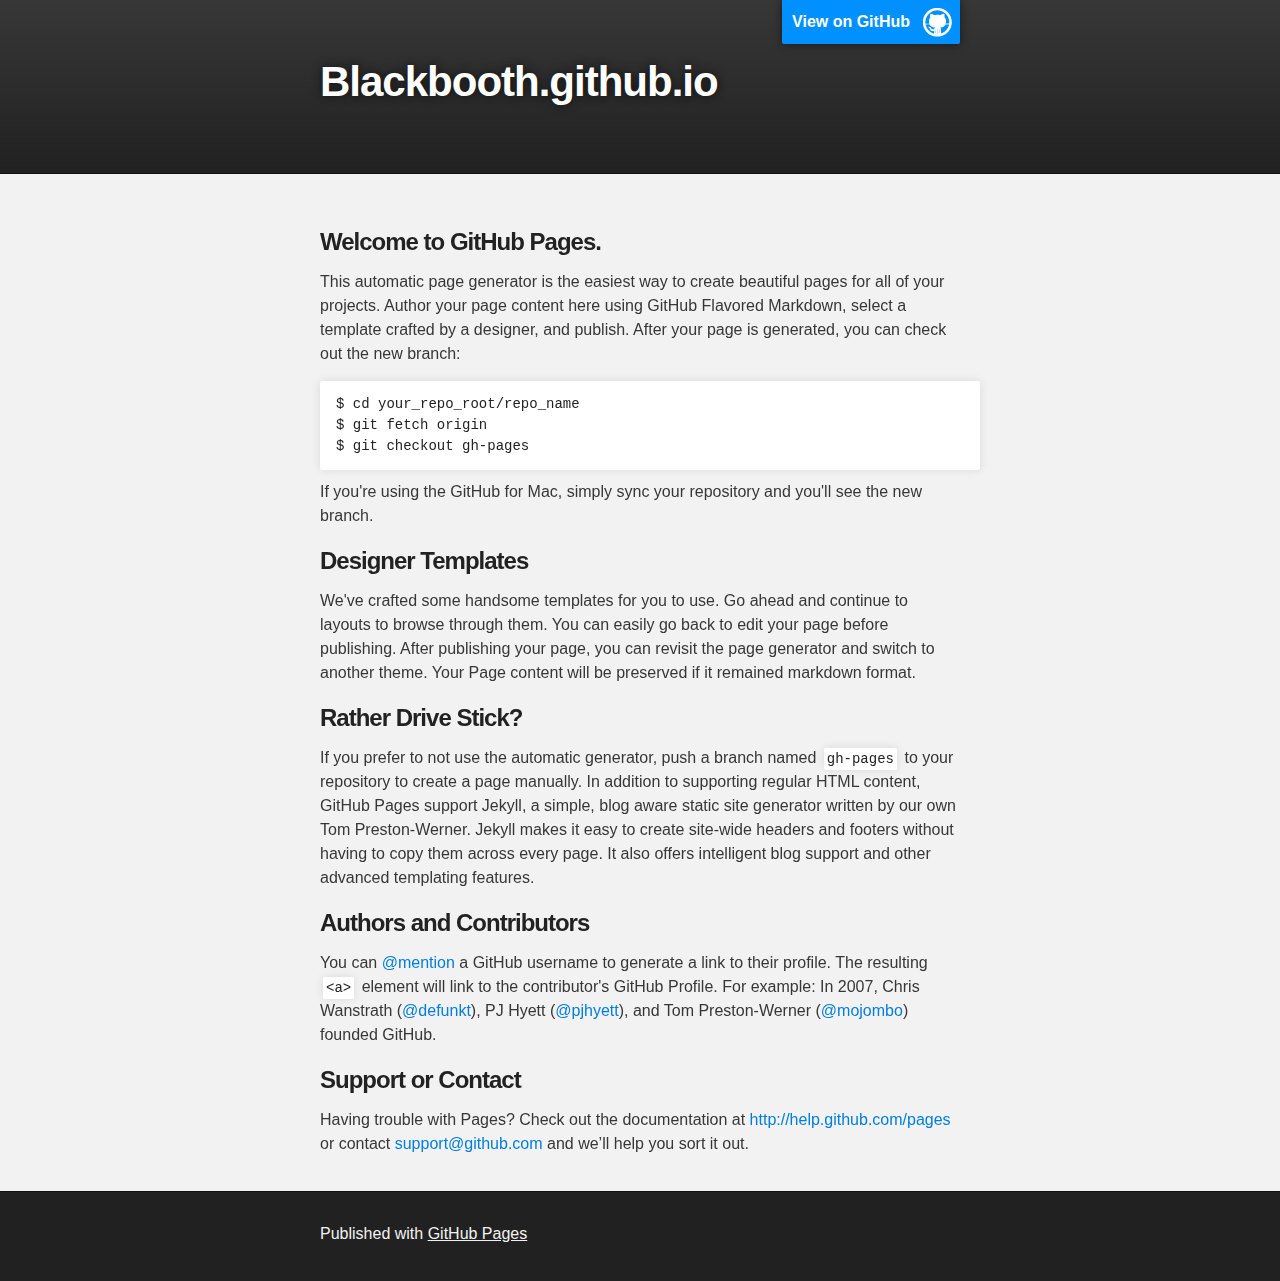
==== index.html @ 6bd6120e "Replace master branch with page content via GitHub" ====
<!DOCTYPE html>
<html>

  <head>
    <meta charset='utf-8' />
    <meta http-equiv="X-UA-Compatible" content="chrome=1" />
    <meta name="description" content="Blackbooth.github.io : " />

    <link rel="stylesheet" type="text/css" media="screen" href="stylesheets/stylesheet.css">

    <title>Blackbooth.github.io</title>
  </head>

  <body>

    <!-- HEADER -->
    <div id="header_wrap" class="outer">
        <header class="inner">
          <a id="forkme_banner" href="https://github.com/BlackBooth">View on GitHub</a>

          <h1 id="project_title">Blackbooth.github.io</h1>
          <h2 id="project_tagline"></h2>

        </header>
    </div>

    <!-- MAIN CONTENT -->
    <div id="main_content_wrap" class="outer">
      <section id="main_content" class="inner">
        <h3>
<a name="welcome-to-github-pages" class="anchor" href="#welcome-to-github-pages"><span class="octicon octicon-link"></span></a>Welcome to GitHub Pages.</h3>

<p>This automatic page generator is the easiest way to create beautiful pages for all of your projects. Author your page content here using GitHub Flavored Markdown, select a template crafted by a designer, and publish. After your page is generated, you can check out the new branch:</p>

<pre><code>$ cd your_repo_root/repo_name
$ git fetch origin
$ git checkout gh-pages
</code></pre>

<p>If you're using the GitHub for Mac, simply sync your repository and you'll see the new branch.</p>

<h3>
<a name="designer-templates" class="anchor" href="#designer-templates"><span class="octicon octicon-link"></span></a>Designer Templates</h3>

<p>We've crafted some handsome templates for you to use. Go ahead and continue to layouts to browse through them. You can easily go back to edit your page before publishing. After publishing your page, you can revisit the page generator and switch to another theme. Your Page content will be preserved if it remained markdown format.</p>

<h3>
<a name="rather-drive-stick" class="anchor" href="#rather-drive-stick"><span class="octicon octicon-link"></span></a>Rather Drive Stick?</h3>

<p>If you prefer to not use the automatic generator, push a branch named <code>gh-pages</code> to your repository to create a page manually. In addition to supporting regular HTML content, GitHub Pages support Jekyll, a simple, blog aware static site generator written by our own Tom Preston-Werner. Jekyll makes it easy to create site-wide headers and footers without having to copy them across every page. It also offers intelligent blog support and other advanced templating features.</p>

<h3>
<a name="authors-and-contributors" class="anchor" href="#authors-and-contributors"><span class="octicon octicon-link"></span></a>Authors and Contributors</h3>

<p>You can <a href="https://github.com/blog/821" class="user-mention">@mention</a> a GitHub username to generate a link to their profile. The resulting <code>&lt;a&gt;</code> element will link to the contributor's GitHub Profile. For example: In 2007, Chris Wanstrath (<a href="https://github.com/defunkt" class="user-mention">@defunkt</a>), PJ Hyett (<a href="https://github.com/pjhyett" class="user-mention">@pjhyett</a>), and Tom Preston-Werner (<a href="https://github.com/mojombo" class="user-mention">@mojombo</a>) founded GitHub.</p>

<h3>
<a name="support-or-contact" class="anchor" href="#support-or-contact"><span class="octicon octicon-link"></span></a>Support or Contact</h3>

<p>Having trouble with Pages? Check out the documentation at <a href="http://help.github.com/pages">http://help.github.com/pages</a> or contact <a href="mailto:support@github.com">support@github.com</a> and we’ll help you sort it out.</p>
      </section>
    </div>

    <!-- FOOTER  -->
    <div id="footer_wrap" class="outer">
      <footer class="inner">
        <p>Published with <a href="http://pages.github.com">GitHub Pages</a></p>
      </footer>
    </div>

    

  </body>
</html>
---- stylesheets/stylesheet.css ----
/*******************************************************************************
Slate Theme for GitHub Pages
by Jason Costello, @jsncostello
*******************************************************************************/

@import url(pygment_trac.css);

/*******************************************************************************
MeyerWeb Reset
*******************************************************************************/

html, body, div, span, applet, object, iframe,
h1, h2, h3, h4, h5, h6, p, blockquote, pre,
a, abbr, acronym, address, big, cite, code,
del, dfn, em, img, ins, kbd, q, s, samp,
small, strike, strong, sub, sup, tt, var,
b, u, i, center,
dl, dt, dd, ol, ul, li,
fieldset, form, label, legend,
table, caption, tbody, tfoot, thead, tr, th, td,
article, aside, canvas, details, embed,
figure, figcaption, footer, header, hgroup,
menu, nav, output, ruby, section, summary,
time, mark, audio, video {
  margin: 0;
  padding: 0;
  border: 0;
  font: inherit;
  vertical-align: baseline;
}

/* HTML5 display-role reset for older browsers */
article, aside, details, figcaption, figure,
footer, header, hgroup, menu, nav, section {
  display: block;
}

ol, ul {
  list-style: none;
}

blockquote, q {
}

table {
  border-collapse: collapse;
  border-spacing: 0;
}

/*******************************************************************************
Theme Styles
*******************************************************************************/

body {
  box-sizing: border-box;
  color:#373737;
  background: #212121;
  font-size: 16px;
  font-family: 'Myriad Pro', Calibri, Helvetica, Arial, sans-serif;
  line-height: 1.5;
  -webkit-font-smoothing: antialiased;
}

h1, h2, h3, h4, h5, h6 {
  margin: 10px 0;
  font-weight: 700;
  color:#222222;
  font-family: 'Lucida Grande', 'Calibri', Helvetica, Arial, sans-serif;
  letter-spacing: -1px;
}

h1 {
  font-size: 36px;
  font-weight: 700;
}

h2 {
  padding-bottom: 10px;
  font-size: 32px;
  background: url('../images/bg_hr.png') repeat-x bottom;
}

h3 {
  font-size: 24px;
}

h4 {
  font-size: 21px;
}

h5 {
  font-size: 18px;
}

h6 {
  font-size: 16px;
}

p {
  margin: 10px 0 15px 0;
}

footer p {
  color: #f2f2f2;
}

a {
  text-decoration: none;
  color: #007edf;
  text-shadow: none;

  transition: color 0.5s ease;
  transition: text-shadow 0.5s ease;
  -webkit-transition: color 0.5s ease;
  -webkit-transition: text-shadow 0.5s ease;
  -moz-transition: color 0.5s ease;
  -moz-transition: text-shadow 0.5s ease;
  -o-transition: color 0.5s ease;
  -o-transition: text-shadow 0.5s ease;
  -ms-transition: color 0.5s ease;
  -ms-transition: text-shadow 0.5s ease;
}

a:hover, a:focus {text-decoration: underline;}

footer a {
  color: #F2F2F2;
  text-decoration: underline;
}

em {
  font-style: italic;
}

strong {
  font-weight: bold;
}

img {
  position: relative;
  margin: 0 auto;
  max-width: 739px;
  padding: 5px;
  margin: 10px 0 10px 0;
  border: 1px solid #ebebeb;

  box-shadow: 0 0 5px #ebebeb;
  -webkit-box-shadow: 0 0 5px #ebebeb;
  -moz-box-shadow: 0 0 5px #ebebeb;
  -o-box-shadow: 0 0 5px #ebebeb;
  -ms-box-shadow: 0 0 5px #ebebeb;
}

pre, code {
  width: 100%;
  color: #222;
  background-color: #fff;

  font-family: Monaco, "Bitstream Vera Sans Mono", "Lucida Console", Terminal, monospace;
  font-size: 14px;

  border-radius: 2px;
  -moz-border-radius: 2px;
  -webkit-border-radius: 2px;



}

pre {
  width: 100%;
  padding: 10px;
  box-shadow: 0 0 10px rgba(0,0,0,.1);
  overflow: auto;
}

code {
  padding: 3px;
  margin: 0 3px;
  box-shadow: 0 0 10px rgba(0,0,0,.1);
}

pre code {
  display: block;
  box-shadow: none;
}

blockquote {
  color: #666;
  margin-bottom: 20px;
  padding: 0 0 0 20px;
  border-left: 3px solid #bbb;
}

ul, ol, dl {
  margin-bottom: 15px
}

ul li {
  list-style: inside;
  padding-left: 20px;
}

ol li {
  list-style: decimal inside;
  padding-left: 20px;
}

dl dt {
  font-weight: bold;
}

dl dd {
  padding-left: 20px;
  font-style: italic;
}

dl p {
  padding-left: 20px;
  font-style: italic;
}

hr {
  height: 1px;
  margin-bottom: 5px;
  border: none;
  background: url('../images/bg_hr.png') repeat-x center;
}

table {
  border: 1px solid #373737;
  margin-bottom: 20px;
  text-align: left;
 }

th {
  font-family: 'Lucida Grande', 'Helvetica Neue', Helvetica, Arial, sans-serif;
  padding: 10px;
  background: #373737;
  color: #fff;
 }

td {
  padding: 10px;
  border: 1px solid #373737;
 }

form {
  background: #f2f2f2;
  padding: 20px;
}

/*******************************************************************************
Full-Width Styles
*******************************************************************************/

.outer {
  width: 100%;
}

.inner {
  position: relative;
  max-width: 640px;
  padding: 20px 10px;
  margin: 0 auto;
}

#forkme_banner {
  display: block;
  position: absolute;
  top:0;
  right: 10px;
  z-index: 10;
  padding: 10px 50px 10px 10px;
  color: #fff;
  background: url('../images/blacktocat.png') #0090ff no-repeat 95% 50%;
  font-weight: 700;
  box-shadow: 0 0 10px rgba(0,0,0,.5);
  border-bottom-left-radius: 2px;
  border-bottom-right-radius: 2px;
}

#header_wrap {
  background: #212121;
  background: -moz-linear-gradient(top, #373737, #212121);
  background: -webkit-linear-gradient(top, #373737, #212121);
  background: -ms-linear-gradient(top, #373737, #212121);
  background: -o-linear-gradient(top, #373737, #212121);
  background: linear-gradient(top, #373737, #212121);
}

#header_wrap .inner {
  padding: 50px 10px 30px 10px;
}

#project_title {
  margin: 0;
  color: #fff;
  font-size: 42px;
  font-weight: 700;
  text-shadow: #111 0px 0px 10px;
}

#project_tagline {
  color: #fff;
  font-size: 24px;
  font-weight: 300;
  background: none;
  text-shadow: #111 0px 0px 10px;
}

#downloads {
  position: absolute;
  width: 210px;
  z-index: 10;
  bottom: -40px;
  right: 0;
  height: 70px;
  background: url('../images/icon_download.png') no-repeat 0% 90%;
}

.zip_download_link {
  display: block;
  float: right;
  width: 90px;
  height:70px;
  text-indent: -5000px;
  overflow: hidden;
  background: url(../images/sprite_download.png) no-repeat bottom left;
}

.tar_download_link {
  display: block;
  float: right;
  width: 90px;
  height:70px;
  text-indent: -5000px;
  overflow: hidden;
  background: url(../images/sprite_download.png) no-repeat bottom right;
  margin-left: 10px;
}

.zip_download_link:hover {
  background: url(../images/sprite_download.png) no-repeat top left;
}

.tar_download_link:hover {
  background: url(../images/sprite_download.png) no-repeat top right;
}

#main_content_wrap {
  background: #f2f2f2;
  border-top: 1px solid #111;
  border-bottom: 1px solid #111;
}

#main_content {
  padding-top: 40px;
}

#footer_wrap {
  background: #212121;
}



/*******************************************************************************
Small Device Styles
*******************************************************************************/

@media screen and (max-width: 480px) {
  body {
    font-size:14px;
  }

  #downloads {
    display: none;
  }

  .inner {
    min-width: 320px;
    max-width: 480px;
  }

  #project_title {
  font-size: 32px;
  }

  h1 {
    font-size: 28px;
  }

  h2 {
    font-size: 24px;
  }

  h3 {
    font-size: 21px;
  }

  h4 {
    font-size: 18px;
  }

  h5 {
    font-size: 14px;
  }

  h6 {
    font-size: 12px;
  }

  code, pre {
    min-width: 320px;
    max-width: 480px;
    font-size: 11px;
  }

}
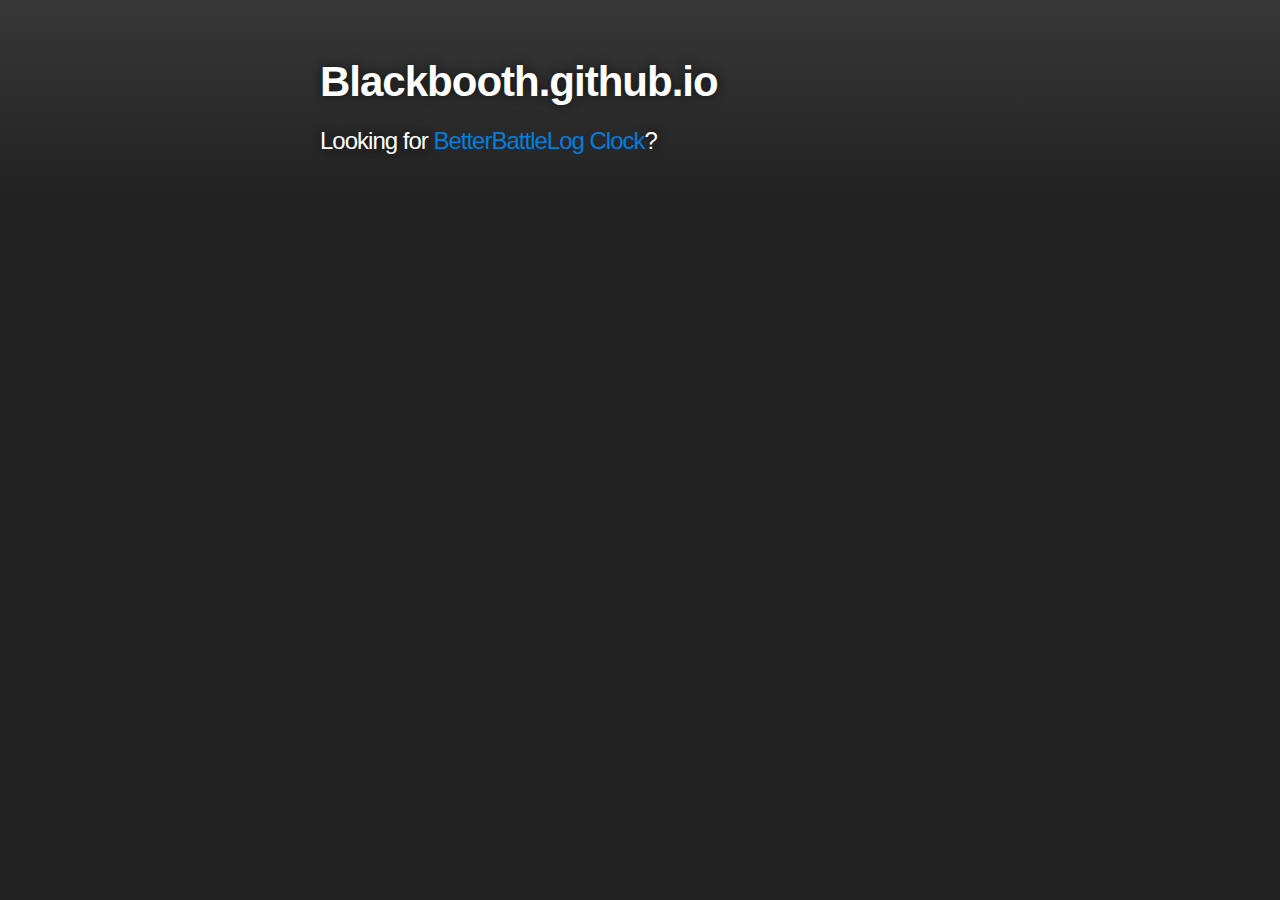
==== commit f6dec7ca: "added indexfile" ====
--- a/index.html
+++ b/index.html
@@ -1,74 +1,19 @@
 <!DOCTYPE html>
 <html>
-
-  <head>
-    <meta charset='utf-8' />
-    <meta http-equiv="X-UA-Compatible" content="chrome=1" />
+<head>
+   <meta charset='utf-8' />
+   <meta http-equiv="X-UA-Compatible" content="chrome=1" />
     <meta name="description" content="Blackbooth.github.io : " />
-
-    <link rel="stylesheet" type="text/css" media="screen" href="stylesheets/stylesheet.css">
-
+    <link rel="stylesheet" type="text/css" media="screen" href="main.css">
     <title>Blackbooth.github.io</title>
   </head>
-
   <body>
-
     <!-- HEADER -->
     <div id="header_wrap" class="outer">
         <header class="inner">
-          <a id="forkme_banner" href="https://github.com/BlackBooth">View on GitHub</a>
-
           <h1 id="project_title">Blackbooth.github.io</h1>
-          <h2 id="project_tagline"></h2>
-
+          <h2 id="project_tagline">Looking for <a href="javascripts/bblog-clock.js">BetterBattleLog Clock</a>?</h2>
         </header>
     </div>
-
-    <!-- MAIN CONTENT -->
-    <div id="main_content_wrap" class="outer">
-      <section id="main_content" class="inner">
-        <h3>
-<a name="welcome-to-github-pages" class="anchor" href="#welcome-to-github-pages"><span class="octicon octicon-link"></span></a>Welcome to GitHub Pages.</h3>
-
-<p>This automatic page generator is the easiest way to create beautiful pages for all of your projects. Author your page content here using GitHub Flavored Markdown, select a template crafted by a designer, and publish. After your page is generated, you can check out the new branch:</p>
-
-<pre><code>$ cd your_repo_root/repo_name
-$ git fetch origin
-$ git checkout gh-pages
-</code></pre>
-
-<p>If you're using the GitHub for Mac, simply sync your repository and you'll see the new branch.</p>
-
-<h3>
-<a name="designer-templates" class="anchor" href="#designer-templates"><span class="octicon octicon-link"></span></a>Designer Templates</h3>
-
-<p>We've crafted some handsome templates for you to use. Go ahead and continue to layouts to browse through them. You can easily go back to edit your page before publishing. After publishing your page, you can revisit the page generator and switch to another theme. Your Page content will be preserved if it remained markdown format.</p>
-
-<h3>
-<a name="rather-drive-stick" class="anchor" href="#rather-drive-stick"><span class="octicon octicon-link"></span></a>Rather Drive Stick?</h3>
-
-<p>If you prefer to not use the automatic generator, push a branch named <code>gh-pages</code> to your repository to create a page manually. In addition to supporting regular HTML content, GitHub Pages support Jekyll, a simple, blog aware static site generator written by our own Tom Preston-Werner. Jekyll makes it easy to create site-wide headers and footers without having to copy them across every page. It also offers intelligent blog support and other advanced templating features.</p>
-
-<h3>
-<a name="authors-and-contributors" class="anchor" href="#authors-and-contributors"><span class="octicon octicon-link"></span></a>Authors and Contributors</h3>
-
-<p>You can <a href="https://github.com/blog/821" class="user-mention">@mention</a> a GitHub username to generate a link to their profile. The resulting <code>&lt;a&gt;</code> element will link to the contributor's GitHub Profile. For example: In 2007, Chris Wanstrath (<a href="https://github.com/defunkt" class="user-mention">@defunkt</a>), PJ Hyett (<a href="https://github.com/pjhyett" class="user-mention">@pjhyett</a>), and Tom Preston-Werner (<a href="https://github.com/mojombo" class="user-mention">@mojombo</a>) founded GitHub.</p>
-
-<h3>
-<a name="support-or-contact" class="anchor" href="#support-or-contact"><span class="octicon octicon-link"></span></a>Support or Contact</h3>
-
-<p>Having trouble with Pages? Check out the documentation at <a href="http://help.github.com/pages">http://help.github.com/pages</a> or contact <a href="mailto:support@github.com">support@github.com</a> and we’ll help you sort it out.</p>
-      </section>
-    </div>
-
-    <!-- FOOTER  -->
-    <div id="footer_wrap" class="outer">
-      <footer class="inner">
-        <p>Published with <a href="http://pages.github.com">GitHub Pages</a></p>
-      </footer>
-    </div>
-
-    
-
   </body>
-</html>
+</html>--- a/main.css
+++ b/main.css
@@ -0,0 +1,149 @@
+/*******************************************************************************
+MeyerWeb Reset
+*******************************************************************************/
+
+html, body, div, span, applet, object, iframe,
+h1, h2, h3, h4, h5, h6, p, blockquote, pre,
+a, abbr, acronym, address, big, cite, code,
+del, dfn, em, img, ins, kbd, q, s, samp,
+small, strike, strong, sub, sup, tt, var,
+b, u, i, center,
+dl, dt, dd, ol, ul, li,
+fieldset, form, label, legend,
+table, caption, tbody, tfoot, thead, tr, th, td,
+article, aside, canvas, details, embed,
+figure, figcaption, footer, header, hgroup,
+menu, nav, output, ruby, section, summary,
+time, mark, audio, video {
+  margin: 0;
+  padding: 0;
+  border: 0;
+  font: inherit;
+  vertical-align: baseline;
+}
+
+/* HTML5 display-role reset for older browsers */
+article, aside, details, figcaption, figure,
+footer, header, hgroup, menu, nav, section {
+  display: block;
+}
+
+/*******************************************************************************
+Theme Styles
+*******************************************************************************/
+
+body {
+  box-sizing: border-box;
+  color:#373737;
+  background: #212121;
+  font-size: 16px;
+  font-family: Calibri, Helvetica, Arial, sans-serif;
+  line-height: 1.5;
+  -webkit-font-smoothing: antialiased;
+}
+
+h1, h2, h3, h4, h5, h6 {
+  margin: 10px 0;
+  font-weight: 700;
+  color:#222222;
+  font-family: , Calibri, Helvetica, Arial, sans-serif;
+  letter-spacing: -1px;
+}
+
+h1 {
+  font-size: 36px;
+  font-weight: 700;
+}
+
+h2 {
+  padding-bottom: 10px;
+  font-size: 32px;
+}
+
+h3 {
+  font-size: 24px;
+}
+
+h4 {
+  font-size: 21px;
+}
+
+h5 {
+  font-size: 18px;
+}
+
+h6 {
+  font-size: 16px;
+}
+
+p {
+  margin: 10px 0 15px 0;
+}
+
+footer p {
+  color: #f2f2f2;
+}
+
+a {
+  text-decoration: none;
+  color: #007edf;
+  text-shadow: none;
+
+  transition: color 0.5s ease;
+  transition: text-shadow 0.5s ease;
+  -webkit-transition: color 0.5s ease;
+  -webkit-transition: text-shadow 0.5s ease;
+  -moz-transition: color 0.5s ease;
+  -moz-transition: text-shadow 0.5s ease;
+  -o-transition: color 0.5s ease;
+  -o-transition: text-shadow 0.5s ease;
+  -ms-transition: color 0.5s ease;
+  -ms-transition: text-shadow 0.5s ease;
+}
+
+a:hover, a:focus {text-decoration: underline;}
+
+
+/*******************************************************************************
+Full-Width Styles
+*******************************************************************************/
+
+.outer {
+  width: 100%;
+}
+
+.inner {
+  position: relative;
+  max-width: 640px;
+  padding: 20px 10px;
+  margin: 0 auto;
+}
+
+#header_wrap {
+  background: #212121;
+  background: -moz-linear-gradient(top, #373737, #212121);
+  background: -webkit-linear-gradient(top, #373737, #212121);
+  background: -ms-linear-gradient(top, #373737, #212121);
+  background: -o-linear-gradient(top, #373737, #212121);
+  background: linear-gradient(top, #373737, #212121);
+}
+
+#header_wrap .inner {
+  padding: 50px 10px 30px 10px;
+}
+
+#project_title {
+  margin: 0;
+  color: #fff;
+  font-size: 42px;
+  font-weight: 700;
+  text-shadow: #111 0px 0px 10px;
+}
+
+#project_tagline {
+  color: #fff;
+  font-size: 24px;
+  font-weight: 300;
+  background: none;
+  text-shadow: #111 0px 0px 10px;
+}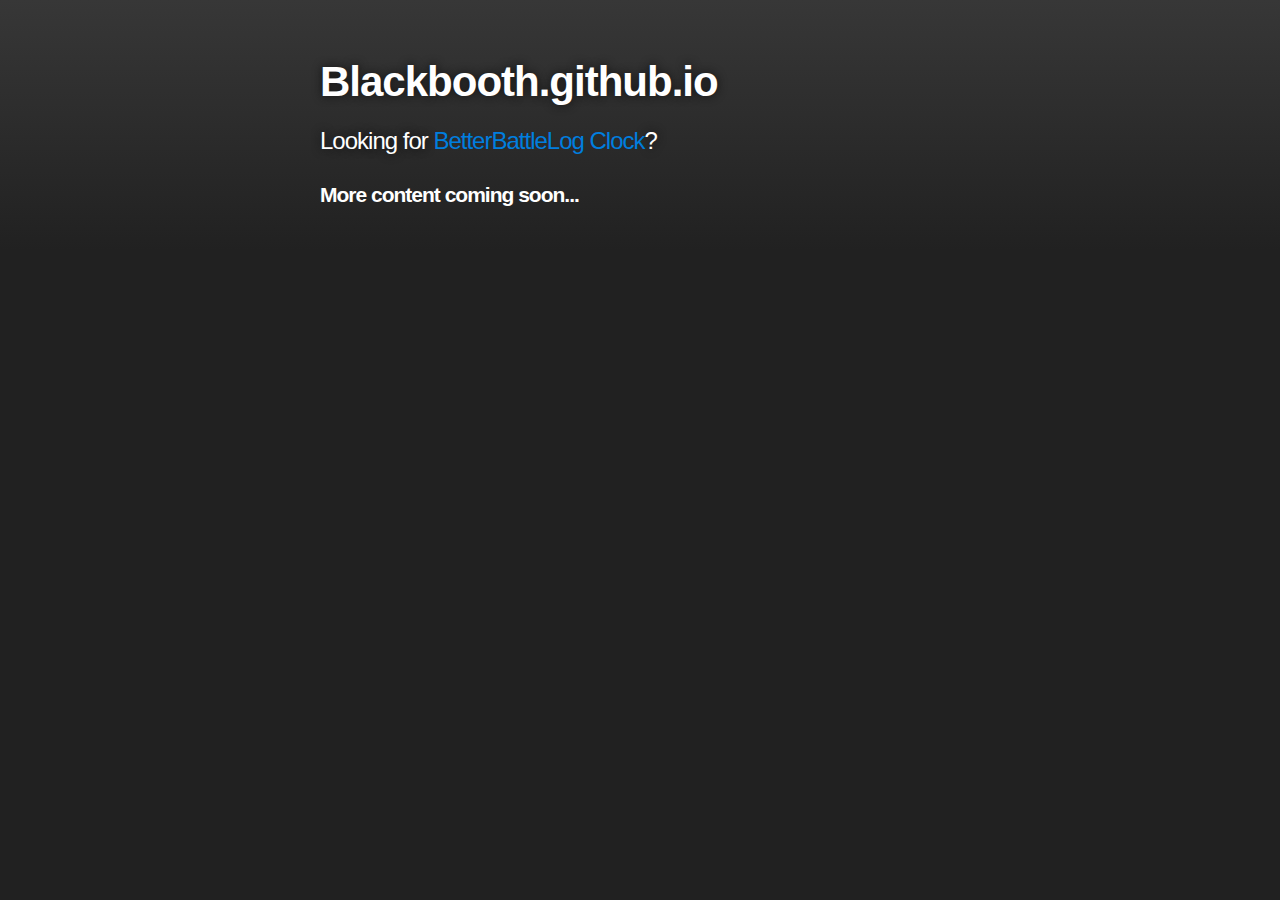
==== commit 1bce294d: "Added 'more content...' message" ====
--- a/index.html
+++ b/index.html
@@ -13,6 +13,7 @@
         <header class="inner">
           <h1 id="project_title">Blackbooth.github.io</h1>
           <h2 id="project_tagline">Looking for <a href="javascripts/bblog-clock.js">BetterBattleLog Clock</a>?</h2>
+		  <h4 style="color: #FFF">More content coming soon...</h4>
         </header>
     </div>
   </body>
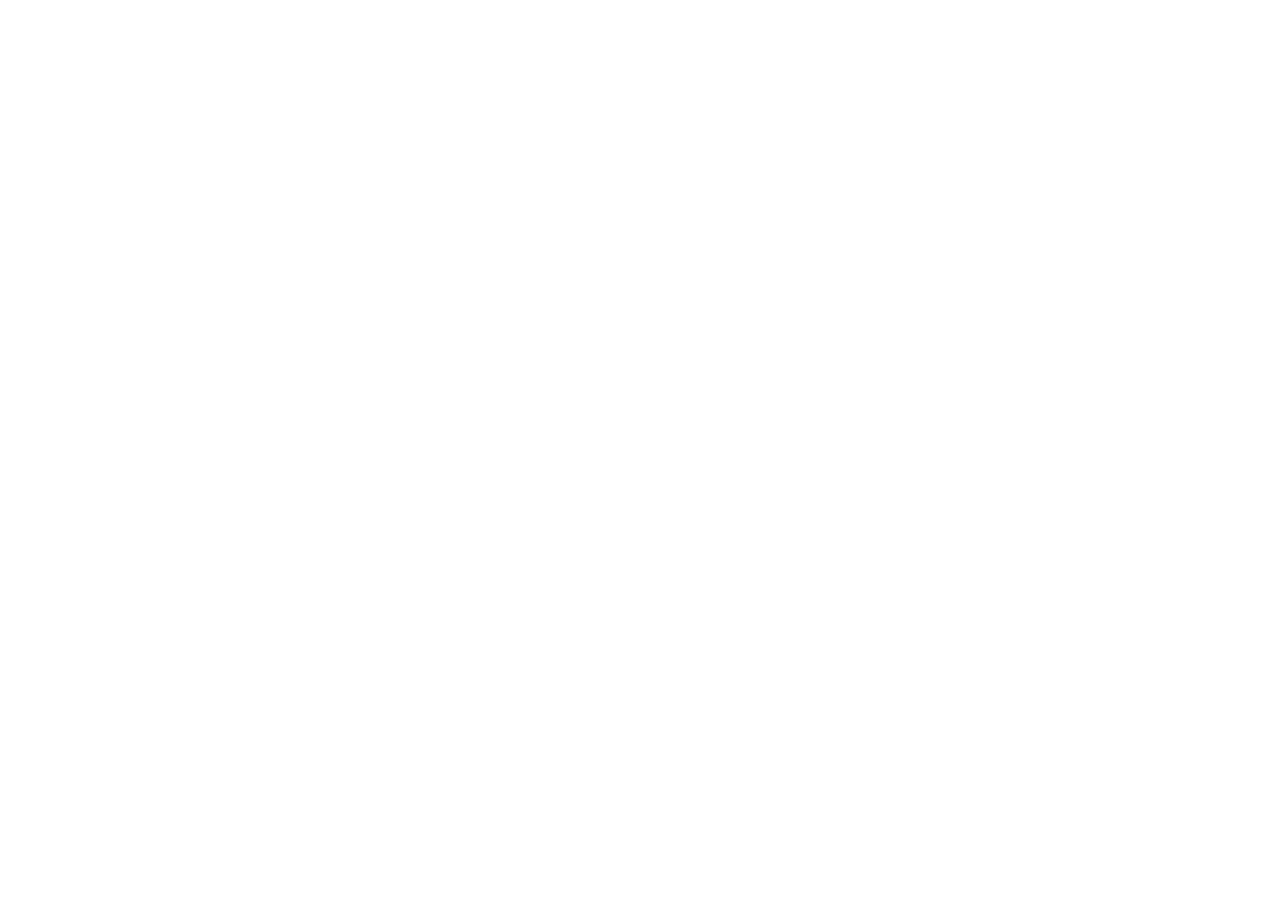
==== commit 5f8f42a7: "refactor" ====
--- a/index.html
+++ b/index.html
@@ -1,20 +1,7 @@
-<!DOCTYPE html>
-<html>
-<head>
-   <meta charset='utf-8' />
-   <meta http-equiv="X-UA-Compatible" content="chrome=1" />
-    <meta name="description" content="Blackbooth.github.io : " />
-    <link rel="stylesheet" type="text/css" media="screen" href="main.css">
-    <title>Blackbooth.github.io</title>
-  </head>
-  <body>
-    <!-- HEADER -->
-    <div id="header_wrap" class="outer">
-        <header class="inner">
-          <h1 id="project_title">Blackbooth.github.io</h1>
-          <h2 id="project_tagline">Looking for <a href="javascripts/bblog-clock.js">BetterBattleLog Clock</a>?</h2>
-		  <h4 style="color: #FFF">More content coming soon...</h4>
-        </header>
-    </div>
-  </body>
+<html>
+    <body>
+        <iframe style="height: 48%; width: 100%" src="https://www.efa-bw.de/nvbw/XSLT_DM_REQUEST?language=de&itdLPxx_frames=&dmMacro=nvbwLink&name_dm=8711825&type_dm=any&itdLPxx_command=dmFullScreen&line=sbg:29006: :H:j17&line=sbg:29006:o:H:j17&line=sbg:29015: :H:j17&itdLPxx_dateTime=20180710:2123&itdDate=20180710&itdTime=2123" frameborder="0"></iframe>
+        <br>
+        <iframe style="height: 48%; width: 100%" src="https://www.efa-bw.de/nvbw/XSLT_DM_REQUEST?language=de&itdLPxx_frames=&dmMacro=nvbwLink&name_dm=8711918&type_dm=any&itdLPxx_command=dmFullScreen&line=rab:07394: :R:18a&itdLPxx_dateTime=20180710:2123&itdDate=20180710&itdTime=2123" frameborder="0"></iframe>
+    </body>
 </html>